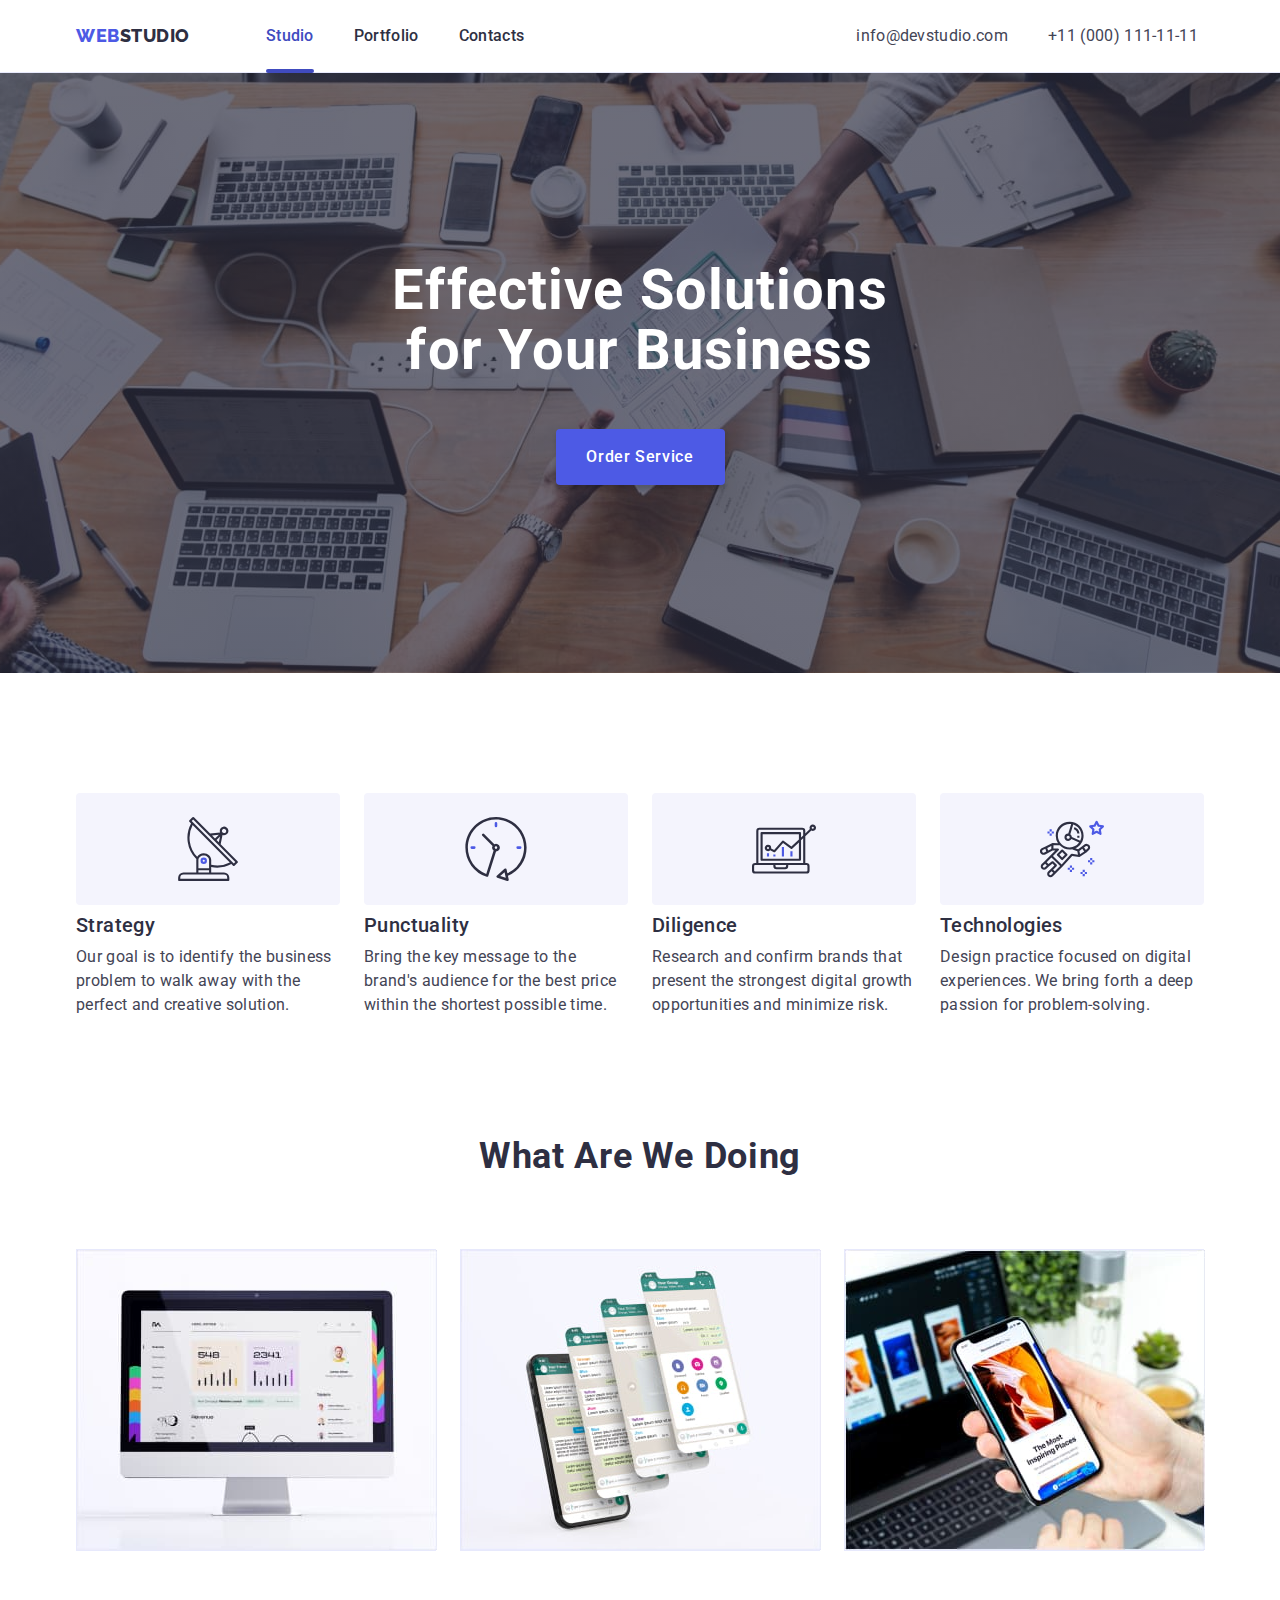
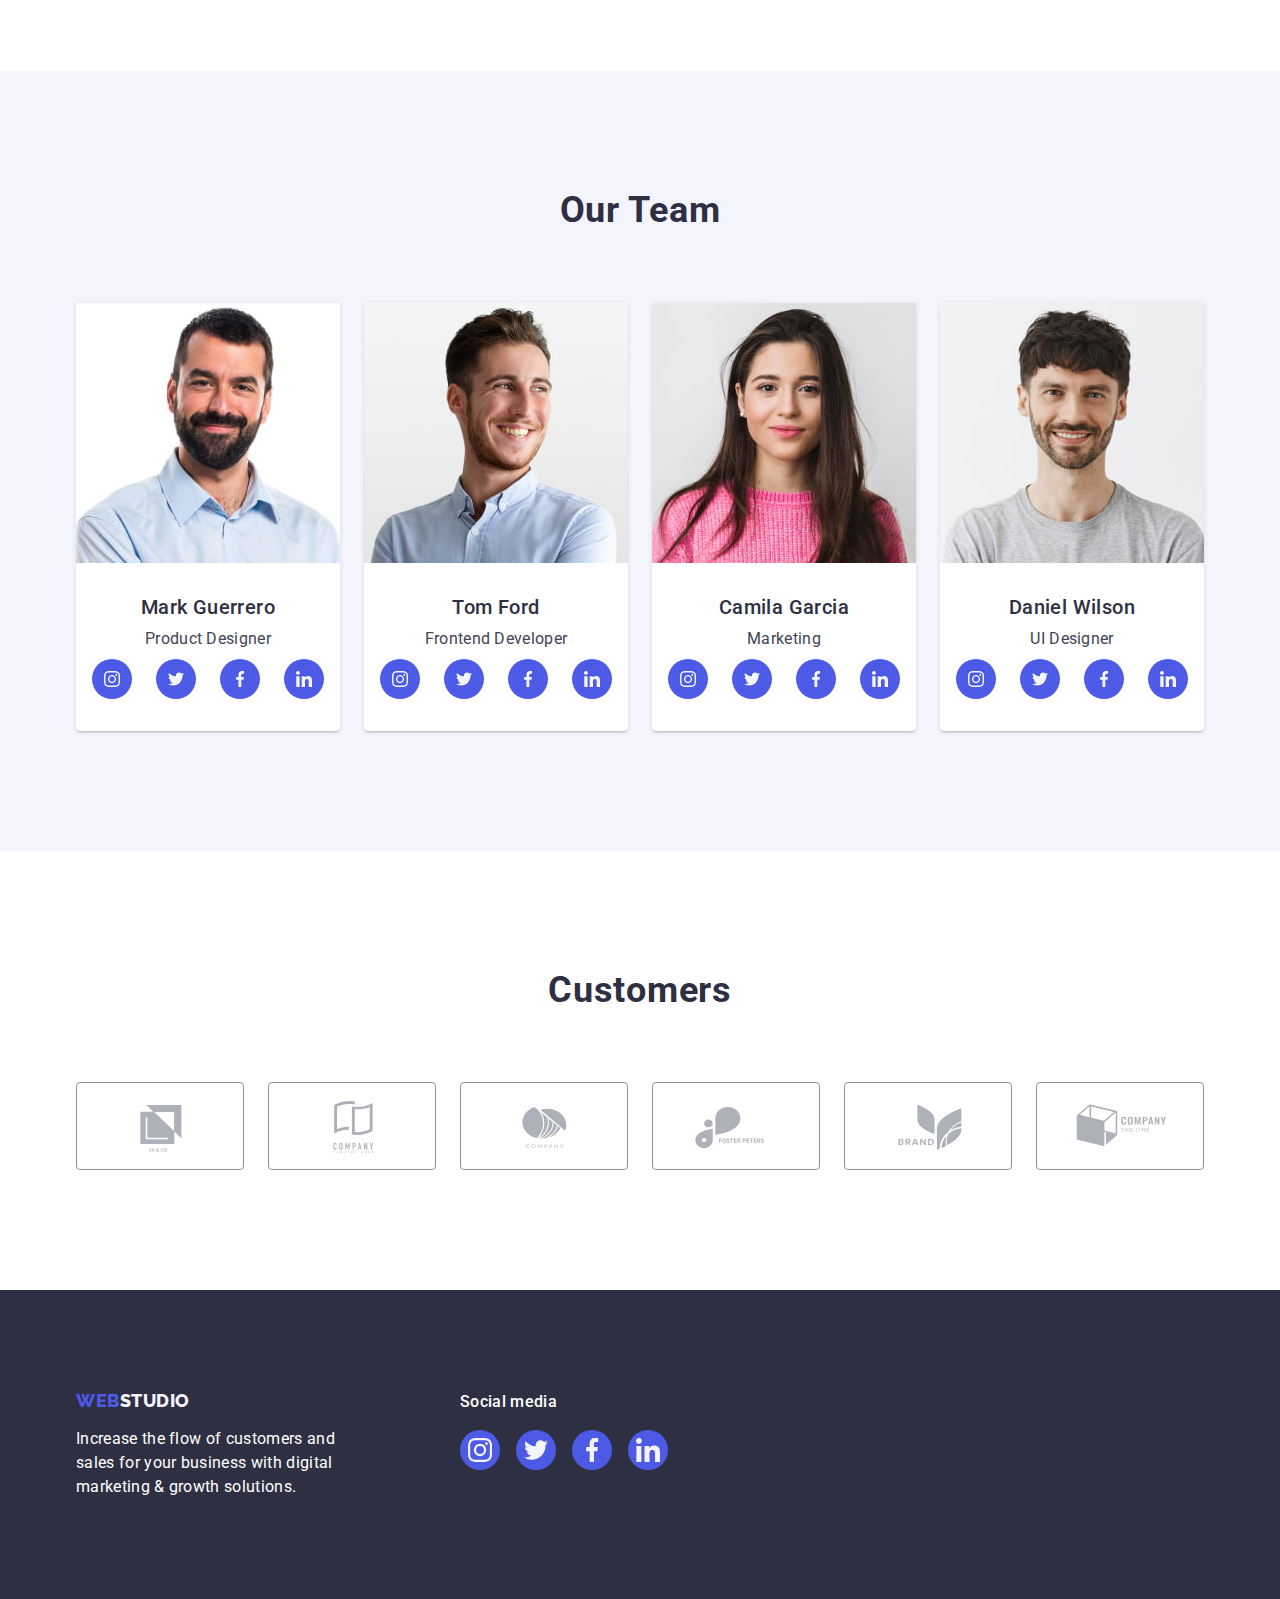
==== index.html @ e9fc78d8 "Initial commit" ====
<!DOCTYPE html>
<html lang="en">
  <head>
    <meta charset="UTF-8" />
    <meta http-equiv="X-UA-Compatible" content="IE=edge" />
    <meta name="viewport" content="width=device-width, initial-scale=1.0" />

    <link rel="preconnect" href="https://fonts.googleapis.com" />
    <link rel="preconnect" href="https://fonts.gstatic.com" crossorigin />
    <link
      href="https://fonts.googleapis.com/css2?family=Bodoni+Moda&family=Montserrat:wght@400;700&family=Roboto:wght@400;500;700;900&display=swap"
      rel="stylesheet"
    />

    <link rel="preconnect" href="https://fonts.googleapis.com" />
    <link rel="preconnect" href="https://fonts.gstatic.com" crossorigin />
    <link
      href="https://fonts.googleapis.com/css2?family=Bodoni+Moda&family=Montserrat:wght@400;700&family=Raleway:wght@800&family=Roboto:wght@400;500;700;900&display=swap"
      rel="stylesheet"
    />

    <link
      rel="stylesheet"
      href="https://cdn.jsdelivr.net/npm/modern-normalize@1.1.0/modern-normalize.min.css"
    />
    <link rel="stylesheet" href="./css/styles.css" />
    <title>WebStudio</title>
  </head>

  <body>
    <header class="border-bottom">
      <div class="container header-container">
        <nav class="header-nav">
          <a class="logo link" href="./index.html"
            >Web<span class="logo-studio-header">Studio</span></a
          >

          <ul class="list header-lists">
            <li>
              <a class="header-link-text current link" href="./index.html"
                >Studio</a
              >
            </li>
            <li>
              <a class="header-link-text link" href="./portfolio.html"
                >Portfolio</a
              >
            </li>
            <li><a class="header-link-text link" href="">Contacts</a></li>
          </ul>
        </nav>
        <address class="contacts">
          <ul class="list contacts-list">
            <li>
              <a class="header-contacts link" href="mailto:info@devstudio.com"
                >info@devstudio.com</a
              >
            </li>
            <li>
              <a class="header-contacts link" href="tel:+110001111111"
                >+11 (000) 111-11-11</a
              >
            </li>
          </ul>
        </address>
      </div>
    </header>

    <main>
      <!-- Banner section -->
      <section class="banner">
        <div class="container">
          <h1 class="banner-title">Effective Solutions for Your Business</h1>
          <button class="banner-button" type="button" data-modal-open>
            Order Service
          </button>
        </div>
      </section>
      <!-- Feature section -->
      <section class="section feature-section">
        <div class="container">
          <h2 class="visually-hidden">Features</h2>
          <ul class="list feature-container">
            <li class="feature-list">
              <div class="feature-icon-list">
                <svg class="feature-icon" width="64" height="64">
                  <use href="./images/icon.svg#antenna"></use>
                </svg>
              </div>
              <h3 class="feature-list-title">Strategy</h3>
              <p class="feature-list-desc">
                Our goal is to identify the business problem to walk away with
                the perfect and creative solution.
              </p>
            </li>

            <li class="feature-list">
              <div class="feature-icon-list">
                <svg class="feature-icon" width="64" height="64">
                  <use href="./images/icon.svg#clock"></use>
                </svg>
              </div>
              <h3 class="feature-list-title">Punctuality</h3>
              <p class="feature-list-desc">
                Bring the key message to the brand's audience for the best price
                within the shortest possible time.
              </p>
            </li>

            <li class="feature-list">
              <div class="feature-icon-list">
                <svg class="feature-icon" width="64" height="64">
                  <use href="./images/icon.svg#diagram"></use>
                </svg>
              </div>
              <h3 class="feature-list-title">Diligence</h3>
              <p class="feature-list-desc">
                Research and confirm brands that present the strongest digital
                growth opportunities and minimize risk.
              </p>
            </li>

            <li class="feature-list">
              <div class="feature-icon-list">
                <svg class="feature-icon" width="64" height="64">
                  <use href="./images/icon.svg#astronaut"></use>
                </svg>
              </div>
              <h3 class="feature-list-title">Technologies</h3>
              <p class="feature-list-desc">
                Design practice focused on digital experiences. We bring forth a
                deep passion for problem-solving.
              </p>
            </li>
          </ul>
        </div>
      </section>
      <!-- Examples section -->
      <section class="section">
        <div class="container">
          <h2 class="section-title">What are we doing</h2>
          <ul class="list examples-list">
            <li class="examples-item">
              <img src="./images/example1.jpg" alt="example 1" width="360" />
            </li>
            <li class="examples-item">
              <img src="./images/example2.jpg" alt="example 2" width="360" />
            </li>
            <li class="examples-item">
              <img src="./images/example3.jpg" alt="example 3" width="360" />
            </li>
          </ul>
        </div>
      </section>
      <!-- Team section -->
      <section class="team-section section">
        <div class="container">
          <h2 class="section-title">Our Team</h2>
          <ul class="list card-container">
            <li class="team-list">
              <img src="./images/mark.jpg" alt="team card 1" width="264" />
              <div class="card-content">
                <h3 class="team-members-names">Mark Guerrero</h3>
                <p class="team-members-position">Product Designer</p>
                <ul class="team-icon-list list">
                  <li class="team-icon-item">
                    <a
                      class="link team-icon-link"
                      href=""
                      target="_blank"
                      rel="noopener noreferrer"
                      aria-label="Facebook icon"
                    >
                      <svg class="team-icon" width="16" height="16">
                        <use href="./images/icon.svg#instagram"></use>
                      </svg>
                    </a>
                  </li>
                  <li class="team-icon-item">
                    <a
                      class="link team-icon-link"
                      href=""
                      target="_blank"
                      rel="noopener noreferrer"
                      aria-label="Facebook icon"
                    >
                      <svg class="team-icon" width="16" height="16">
                        <use href="./images/icon.svg#twitter"></use>
                      </svg>
                    </a>
                  </li>
                  <li class="team-icon-item">
                    <a
                      class="link team-icon-link"
                      href=""
                      target="_blank"
                      rel="noopener noreferrer"
                      aria-label="Facebook icon"
                    >
                      <svg class="team-icon" width="16" height="16">
                        <use href="./images/icon.svg#facebook"></use>
                      </svg>
                    </a>
                  </li>
                  <li class="team-icon-item">
                    <a
                      class="link team-icon-link"
                      href=""
                      target="_blank"
                      rel="noopener noreferrer"
                      aria-label="Facebook icon"
                    >
                      <svg class="team-icon" width="16" height="16">
                        <use href="./images/icon.svg#linkedin"></use>
                      </svg>
                    </a>
                  </li>
                </ul>
              </div>
            </li>
            <li class="team-list">
              <img src="./images/tom.jpg" alt="team card 2" width="264" />
              <div class="card-content">
                <h3 class="team-members-names">Tom Ford</h3>
                <p class="team-members-position">Frontend Developer</p>
                <ul class="team-icon-list list">
                  <li class="team-icon-item">
                    <a
                      class="link team-icon-link"
                      href=""
                      target="_blank"
                      rel="noopener noreferrer"
                      aria-label="Facebook icon"
                    >
                      <svg class="team-icon" width="16" height="16">
                        <use href="./images/icon.svg#instagram"></use>
                      </svg>
                    </a>
                  </li>
                  <li>
                    <a
                      class="link team-icon-link"
                      href=""
                      target="_blank"
                      rel="noopener noreferrer"
                      aria-label="Facebook icon"
                    >
                      <svg class="team-icon" width="16" height="16">
                        <use href="./images/icon.svg#twitter"></use>
                      </svg>
                    </a>
                  </li>
                  <li class="team-icon-item">
                    <a
                      class="link team-icon-link"
                      href=""
                      target="_blank"
                      rel="noopener noreferrer"
                      aria-label="Facebook icon"
                    >
                      <svg class="team-icon" width="16" height="16">
                        <use href="./images/icon.svg#facebook"></use>
                      </svg>
                    </a>
                  </li>
                  <li class="team-icon-item">
                    <a
                      class="link team-icon-link"
                      href=""
                      target="_blank"
                      rel="noopener noreferrer"
                      aria-label="Facebook icon"
                    >
                      <svg class="team-icon" width="16" height="16">
                        <use href="./images/icon.svg#linkedin"></use>
                      </svg>
                    </a>
                  </li>
                </ul>
              </div>
            </li>
            <li class="team-list">
              <img src="./images/camila.jpg" alt="team card 3" width="264" />
              <div class="card-content">
                <h3 class="team-members-names">Camila Garcia</h3>
                <p class="team-members-position">Marketing</p>
                <ul class="team-icon-list list">
                  <li class="team-icon-item">
                    <a
                      class="link team-icon-link"
                      href=""
                      target="_blank"
                      rel="noopener noreferrer"
                      aria-label="Facebook icon"
                    >
                      <svg class="team-icon" width="16" height="16">
                        <use href="./images/icon.svg#instagram"></use>
                      </svg>
                    </a>
                  </li>
                  <li class="team-icon-item">
                    <a
                      class="link team-icon-link"
                      href=""
                      target="_blank"
                      rel="noopener noreferrer"
                      aria-label="Facebook icon"
                    >
                      <svg class="team-icon" width="16" height="16">
                        <use href="./images/icon.svg#twitter"></use>
                      </svg>
                    </a>
                  </li>
                  <li class="team-icon-item">
                    <a
                      class="link team-icon-link"
                      href=""
                      target="_blank"
                      rel="noopener noreferrer"
                      aria-label="Facebook icon"
                    >
                      <svg class="team-icon" width="16" height="16">
                        <use href="./images/icon.svg#facebook"></use>
                      </svg>
                    </a>
                  </li>
                  <li class="team-icon-item">
                    <a
                      class="link team-icon-link"
                      href=""
                      target="_blank"
                      rel="noopener noreferrer"
                      aria-label="Facebook icon"
                    >
                      <svg class="team-icon" width="16" height="16">
                        <use href="./images/icon.svg#linkedin"></use>
                      </svg>
                    </a>
                  </li>
                </ul>
              </div>
            </li>
            <li class="team-list">
              <img src="./images/daniel.jpg" alt="team card 4" width="264" />
              <div class="card-content">
                <h3 class="team-members-names">Daniel Wilson</h3>
                <p class="team-members-position">UI Designer</p>
                <ul class="team-icon-list list">
                  <li class="team-icon-item">
                    <a
                      class="link team-icon-link"
                      href=""
                      target="_blank"
                      rel="noopener noreferrer"
                      aria-label="Facebook icon"
                    >
                      <svg class="team-icon" width="16" height="16">
                        <use href="./images/icon.svg#instagram"></use>
                      </svg>
                    </a>
                  </li>
                  <li class="team-icon-item">
                    <a
                      class="link team-icon-link"
                      href=""
                      target="_blank"
                      rel="noopener noreferrer"
                      aria-label="Facebook icon"
                    >
                      <svg class="team-icon" width="16" height="16">
                        <use href="./images/icon.svg#twitter"></use>
                      </svg>
                    </a>
                  </li>
                  <li class="team-icon-item">
                    <a
                      class="link team-icon-link"
                      href=""
                      target="_blank"
                      rel="noopener noreferrer"
                      aria-label="Facebook icon"
                    >
                      <svg class="team-icon" width="16" height="16">
                        <use href="./images/icon.svg#facebook"></use>
                      </svg>
                    </a>
                  </li>
                  <li class="team-icon-item">
                    <a
                      class="link team-icon-link"
                      href=""
                      target="_blank"
                      rel="noopener noreferrer"
                      aria-label="Facebook icon"
                    >
                      <svg class="team-icon" width="16" height="16">
                        <use href="./images/icon.svg#linkedin"></use>
                      </svg>
                    </a>
                  </li>
                </ul>
              </div>
            </li>
          </ul>
        </div>
      </section>
      <!-- Customer section -->
      <section class="section">
        <div class="container">
          <h2 class="section-title customer-title">Customers</h2>
          <ul class="clients-list list">
            <li class="list clients-item">
              <a href="" class="clients-link link">
                <svg class="clients-icon" width="104" height="56">
                  <use href="./images/icon.svg#client-logo-1"></use>
                </svg>
              </a>
            </li>
            <li class="list clients-item">
              <a href="" class="clients-link link">
                <svg class="clients-icon" width="104" height="56">
                  <use href="./images/icon.svg#client-logo-2"></use>
                </svg>
              </a>
            </li>
            <li class="list clients-item">
              <a href="" class="clients-link link">
                <svg class="clients-icon" width="104" height="56">
                  <use href="./images/icon.svg#client-logo-3"></use>
                </svg>
              </a>
            </li>
            <li class="list clients-item">
              <a href="" class="clients-link link">
                <svg class="clients-icon" width="104" height="56">
                  <use href="./images/icon.svg#client-logo-4"></use>
                </svg>
              </a>
            </li>
            <li class="list clients-item">
              <a href="" class="clients-link link">
                <svg class="clients-icon" width="104" height="56">
                  <use href="./images/icon.svg#client-logo-5"></use>
                </svg>
              </a>
            </li>
            <li class="list clients-item">
              <a href="" class="clients-link link">
                <svg class="clients-icon" width="104" height="56">
                  <use href="./images/icon.svg#client-logo-6"></use>
                </svg>
              </a>
            </li>
          </ul>
        </div>
      </section>
    </main>

    <footer class="footer">
      <div class="container footer-container">
        <div>
          <a class="logo link logo-footer" href="./index.html"
            >Web<span class="logo-studio-footer">Studio</span></a
          >
          <p class="footer-desc">
            Increase the flow of customers and sales for your business with
            digital marketing & growth solutions.
          </p>
        </div>

        <div class="footer-socials-container">
          <p class="footer-socials-title">Social media</p>
          <ul class="list footer-icon-list">
            <li class="footer-icon-item">
              <a class="footer-socials-link link" href="">
                <svg class="footer-icon" width="24" height="24">
                  <use href="./images/icon.svg#instagram"></use>
                </svg>
              </a>
            </li>
            <li class="footer-icon-item">
              <a class="footer-socials-link link" href="">
                <svg class="footer-icon" width="24" height="24">
                  <use href="./images/icon.svg#twitter"></use>
                </svg>
              </a>
            </li>
            <li class="footer-icon-item">
              <a class="footer-socials-link link" href="">
                <svg class="footer-icon" width="24" height="24">
                  <use href="./images/icon.svg#facebook"></use>
                </svg>
              </a>
            </li>
            <li class="footer-icon-item">
              <a class="footer-socials-link link" href="">
                <svg class="footer-icon" width="24" height="24">
                  <use href="./images/icon.svg#linkedin"></use>
                </svg>
              </a>
            </li>
          </ul>
        </div>
      </div>
    </footer>

    <!-- Modal Window -->
    <div class="backdrop is-hidden" data-modal>
      <div class="modal">
        <button class="modal-btn" type="button" data-modal-close>
          <svg class="modal-icon" width="8px" height="8px">
            <use href="./images/icon.svg#close-black"></use>
          </svg>
        </button>
      </div>
    </div>
    <script src="./js/modal.js"></script>
  </body>
</html>
---- css/styles.css ----
:root {
  --iris: #4d5ae5;
  --ocean: #404bbf;
  --navy-blue: #2e2f42;
  --green: #31d0aa;
  --slate: #434455;
  --light-slate: #8e8f99;
  --cornflower: #e7e9fc;
  --cloud: #f4f4fd;
  --navy-blue-modal: #2e2f42;
  --grey: #2e2f42;
  --white: #ffffff;
  --dairy: #fcfcfc;
  --def-transition: 250ms cubic-bezier(0.4, 0, 0.2, 1);
}

body {
  font-family: "Roboto", sans-serif;
  color: var(--slate);
  background: var(--white);
}

.visually-hidden {
  position: absolute;
  width: 1px;
  height: 1px;
  margin: -1px;
  border: 0;
  padding: 0;
  white-space: nowrap;
  clip-path: inset(100%);
  clip: rect(0 0 0 0);
  overflow: hidden;
}

.container {
  width: 1158px;
  margin-left: auto;
  margin-right: auto;
  padding-right: 15px;
  padding-left: 15px;

  /* outline: 2px solid red; */
  outline-offset: -2px;
}

.section {
  padding-top: 120px;
  padding-bottom: 120px;
}

/**
  |============================
  | RESET START
  |============================
*/
h1,
h2,
h3,
h4,
h5,
h5,
p {
  margin: 0;
}

img {
  display: block;
}
.link {
  color: currentColor;
  text-decoration: none;
}

.list {
  list-style: none;
  padding: 0;
  margin: 0;
}
button {
  font-family: inherit;
  color: currentColor;
  cursor: pointer;
}

/**
  |============================
  | RESET END
  |============================
*/

/**
  |============================
  | HEADER
  |============================
*/
.header-container {
  display: flex;
  align-items: center;
}
.border-bottom {
  border-bottom: 1px solid var(--cornflower);
  box-shadow: 0px 2px 1px rgba(46, 47, 66, 0.08),
    0px 1px 1px rgba(46, 47, 66, 0.16), 0px 1px 6px rgba(46, 47, 66, 0.08);
}

.header-nav {
  display: flex;
  align-items: center;
}

.logo {
  font-family: "Raleway", sans-serif;
  font-weight: 800;
  font-size: 18px;
  line-height: 1.17;
  letter-spacing: 0.03em;
  text-transform: uppercase;
  color: var(--iris);

  margin-right: 76px;
}

.logo-studio-header {
  color: var(--navy-blue-modal);
}

.logo-studio-footer {
  color: var(--cloud);
}

.header-link-text:hover,
.header-link-text:focus,
.header-contacts:hover,
.header-contacts:focus {
  color: var(--ocean);
}

.header-link-text::after {
  content: "";

  position: absolute;
  bottom: -0.5px;
  left: 0;

  display: block;
  width: 100%;
  height: 4px;

  border-radius: 2px;

  transition: background-color var(--def-transition);
}

.header-link-text.current {
  color: var(--ocean);
}

.header-link-text.current::after,
.header-link-text:hover::after,
.header-link-text:focus::after {
  background-color: var(--ocean);
}

.header-link-text {
  font-weight: 500;
  font-size: 16px;
  line-height: 1.5;
  letter-spacing: 0.02em;
  color: var(--navy-blue-modal);

  display: block;
  padding: 24px 0;

  position: relative;

  transition: color var(--def-transition);
}

.header-lists {
  display: flex;
  gap: 40px;
}

.contacts {
  font-style: normal;
  margin-left: 332px;
}

.contacts-list {
  display: flex;
  gap: 40px;
  /* margin-left: auto; */
}

.header-contacts {
  color: inherit;
  font-size: 16px;
  line-height: 1.5;
  letter-spacing: 0.02em;

  transition: color var(--def-transition);
}

/**
  |============================
  | BANNER
  |============================
*/
.banner {
  background-color: var(--navy-blue-modal);

  padding-top: 188px;
  padding-bottom: 188px;
  margin-left: auto;
  margin-right: auto;
  max-width: 1440px;

  background-image: linear-gradient(
      rgba(46, 47, 66, 0.7),
      rgba(46, 47, 66, 0.7)
    ),
    url(../images/bg-image/people-office.jpg);
  background-position: center;
  background-size: cover;
  background-repeat: no-repeat;
  /* text-align: center; */
}

.banner-title {
  font-weight: 700;
  font-size: 56px;
  line-height: 1.07;
  text-align: center;
  letter-spacing: 0.02em;
  color: var(--white);

  max-width: 496px;

  margin-left: auto;
  margin-right: auto;
  margin-bottom: 48px;
}

.banner-button {
  background-color: var(--iris);
  border-radius: 4px;
  border: none;

  font-family: "Roboto", sans-serif;
  color: var(--white);
  font-weight: 500;
  font-size: 16px;
  line-height: 1.5;
  letter-spacing: 0.04em;

  display: block;
  min-width: 169px;
  min-height: 56px;

  margin-right: auto;
  margin-left: auto;
  box-shadow: 0px 4px 4px rgba(0, 0, 0, 0.15);

  transition: background-color var(--def-transition);
}

.banner-button:hover,
.banner-button:focus {
  background-color: var(--ocean);
}

/**
  |============================
  | FEATURES
  |============================
*/
.feature-section {
  padding-bottom: 0;
}
.feature-container {
  display: flex;
  gap: 24px;
}

.feature-icon-list {
  display: flex;
  align-items: center;
  justify-content: center;
  height: 112px;

  background-color: var(--cloud);
  border-radius: 4px;

  margin-bottom: 8px;
}

.feature-icon {
}

.feature-list-title {
  font-weight: 500;
  font-size: 20px;
  line-height: 1.2;
  letter-spacing: 0.02em;
  color: var(--navy-blue-modal);

  margin-bottom: 8px;
}

.feature-list-desc {
  font-size: 16px;
  line-height: 1.5;
  letter-spacing: 0.02em;
}

.feature-list {
  width: 264px;
}

/**
  |============================
  | EXAMPLES
  |============================
*/
.examples-list {
  display: flex;
  gap: 24px;
}

.examples-item {
  border: 1px solid var(--cornflower);
  width: calc((100% - 48px) / 3);
}

/**
  |============================
  | TEAM
  |============================
*/

.section-title {
  font-weight: 700;
  font-size: 36px;
  line-height: 1.11;
  text-align: center;
  letter-spacing: 0.02em;
  text-transform: capitalize;
  color: var(--navy-blue-modal);

  margin-bottom: 72px;
}

.team-section {
  background-color: var(--cloud);
}

.card-container {
  display: flex;
  gap: 24px;
}

.card-content {
  padding: 32px 0;
}

.team-list {
  background-color: var(--white);
  box-shadow: 0px 1px 6px rgba(46, 47, 66, 0.08),
    0px 1px 1px rgba(46, 47, 66, 0.16), 0px 2px 1px rgba(46, 47, 66, 0.08);
  border-radius: 0px 0px 4px 4px;
}

.team-members-names {
  font-weight: 500;
  font-size: 20px;
  line-height: 1.2;
  text-align: center;
  letter-spacing: 0.02em;
  color: var(--navy-blue-modal);

  margin-bottom: 8px;
}

.team-members-position {
  font-size: 16px;
  line-height: 1.5;
  text-align: center;
  letter-spacing: 0.02em;
}

.team-icon-list {
  display: flex;
  justify-content: center;
  gap: 24px;

  margin-top: 8px;
}

.team-icon-link {
  display: flex;
  justify-content: center;
  align-items: center;
  width: 40px;
  height: 40px;

  border-radius: 50%;
  background-color: var(--iris);

  color: var(--cloud);

  transition: background-color var(--def-transition);
}

.team-icon {
  fill: currentColor;
}

.team-icon-link:hover,
.team-icon-link:focus {
  background-color: var(--ocean);
}
/**
  |============================
  | CLIENTS
  |============================
*/
.clients-list {
  display: flex;
  align-items: center;
  gap: 24px;
}

.customer-title {
  line-height: 1.1;
}

.clients-link {
  display: flex;
  align-items: center;
  justify-content: center;
  width: 168px;
  height: 88px;

  /* color: var(--light-slate); */
  color: #afb1b8;

  border: 1px solid var(--light-slate);
  border-radius: 4px;

  transition: color var(--def-transition), border-color var(--def-transition);
}

.clients-link:hover,
.clients-link:focus {
  color: var(--ocean);
  border-color: var(--ocean);
}

.clients-icon {
  fill: currentColor;
}

/**
  |============================
  | FOOTER
  |============================
*/
.footer {
  background-color: var(--navy-blue-modal);

  padding-top: 100px;
  padding-bottom: 100px;
}

.footer-container {
  display: flex;
  align-items: baseline;
  gap: 120px;
}

.logo-footer {
  display: inline-block;
  margin-bottom: 16px;
  margin-right: 0;
}

.footer-desc {
  font-size: 16px;
  line-height: 1.5;
  letter-spacing: 0.02em;
  color: var(--white);

  width: 264px;
}

.footer-socials-title {
  font-weight: 500;
  font-size: 16px;
  line-height: 1.5;
  letter-spacing: 0.02em;
  color: var(--white);

  margin-bottom: 16px;
}

.footer-icon-list {
  display: flex;
  align-items: center;
  justify-content: center;
  gap: 16px;
}

.footer-socials-link {
  display: flex;
  justify-content: center;
  align-items: center;
  width: 40px;
  height: 40px;

  background-color: var(--iris);
  border-radius: 50%;

  transition: background-color var(--def-transition);
}

.footer-socials-link:hover,
.footer-socials-link:focus {
  background-color: var(--green);
}

.footer-icon {
  fill: #f4f4fd;
}

/**
  |============================
  | MODAL
  |============================
*/
.backdrop {
  /* display: none; */
  position: fixed;
  top: 0;
  left: 0;

  width: 100%;
  height: 100%;

  background-color: rgba(46, 47, 66, 0.4);
}

.modal {
  position: absolute;
  top: calc(50% - 288px);
  left: calc(50% - 204px);

  width: 408px;
  min-height: 576px;
  padding: 24px;

  background-color: var(--dairy);
  box-shadow: 0px 1px 1px rgba(0, 0, 0, 0.14), 0px 1px 3px rgba(0, 0, 0, 0.12),
    0px 2px 1px rgba(0, 0, 0, 0.2);
  border-radius: 4px;
}

.modal-btn {
  display: flex;
  align-items: center;
  justify-content: center;
  width: 24px;
  height: 24px;

  margin-left: auto;

  background-color: var(--cornflower);
  border-radius: 50%;
  border: 1px solid rgba(0, 0, 0, 0.1);
  color: var(--navy-blue);

  transition: background-color var(--def-transition),
    color var(--def-transition), border var(--def-transition);
}

.modal-btn:hover,
.modal-btn:focus {
  background-color: var(--ocean);
  color: var(--white);
  border: none;
}

.modal-icon {
  fill: currentColor;

  display: flex;
  justify-content: center;
  align-items: center;
}

.is-hidden {
  opacity: 0;
  visibility: hidden;
  pointer-events: none;
}

/*
  |============================
  | PORTFOLIO
  |============================
*/

.portfolio-section {
  padding-top: 96px;
  padding-bottom: 120px;
}

/**
  |============================
  | FILTER
  |============================
*/
.filter-container {
  display: flex;
  justify-content: center;
  gap: 24px;

  margin-left: auto;
  margin-right: auto;
  margin-bottom: 72px;
}

.filter-buttons {
  background-color: var(--cloud);
  border: 1px solid var(--cornflower);
  border-radius: 4px;

  font-family: "Roboto", sans-serif;
  font-weight: 500;
  font-size: 16px;
  line-height: 1.5;
  text-align: center;
  letter-spacing: 0.04em;
  color: var(--iris);

  padding: 12px 24px;

  transition: color var(--def-transition),
    background-color var(--def-transition), border var(--def-transition),
    box-shadow var(--def-transition);
}

.filter-buttons:hover,
.filter-buttons:focus {
  color: var(--white);
  background-color: var(--ocean);
  border: 1px solid transparent;
  box-shadow: 0px 3px 1px rgba(0, 0, 0, 0.1), 0px 2px 1px rgba(0, 0, 0, 0.08),
    0px 2px 2px rgba(0, 0, 0, 0.12);
}

/**
  |============================
  | PROJECTS
  |============================
*/
.card-set {
  display: flex;
  flex-wrap: wrap;
  column-gap: 24px;
  row-gap: 48px;
}

.card-item {
  flex-basis: calc((100% - 2 * 24) / 3);
}

.card-projects-content {
  padding: 32px 16px;

  border-bottom: 1px solid var(--cornflower);
  border-left: 1px solid var(--cornflower);
  border-right: 1px solid var(--cornflower);
}
.card-projects-link {
  display: block;

  transition: box-shadow var(--def-transition);
}

.card-projects-link:hover,
.card-projects-link:focus {
  box-shadow: 0px 1px 6px rgba(46, 47, 66, 0.08),
    0px 1px 1px rgba(46, 47, 66, 0.16), 0px 2px 1px rgba(46, 47, 66, 0.08);
}

.project-title {
  font-weight: 500;
  font-size: 20px;
  line-height: 1.2;
  letter-spacing: 0.02em;
  color: var(--navy-blue-modal);

  margin-bottom: 8px;
}

.project-type {
  font-size: 16px;
  line-height: 1.5;
  letter-spacing: 0.02em;
  color: var(--slate);
}

.overlay-box {
  position: relative;

  overflow: hidden;
}

.overlay {
  position: absolute;
  top: 0;
  left: 0;
  transform: translateY(100%);

  width: 100%;
  height: 100%;
  padding: 40px 32px 0 32px;

  background-color: var(--iris);

  transition: transform var(--def-transition);
}

.overlay-label {
  font-size: 16px;
  line-height: 1.5;
  letter-spacing: 0.02em;
  color: var(--cloud);

  width: 296px;
  min-height: 96px;
}

.card-item:hover .overlay {
  transform: translateY(0);
}
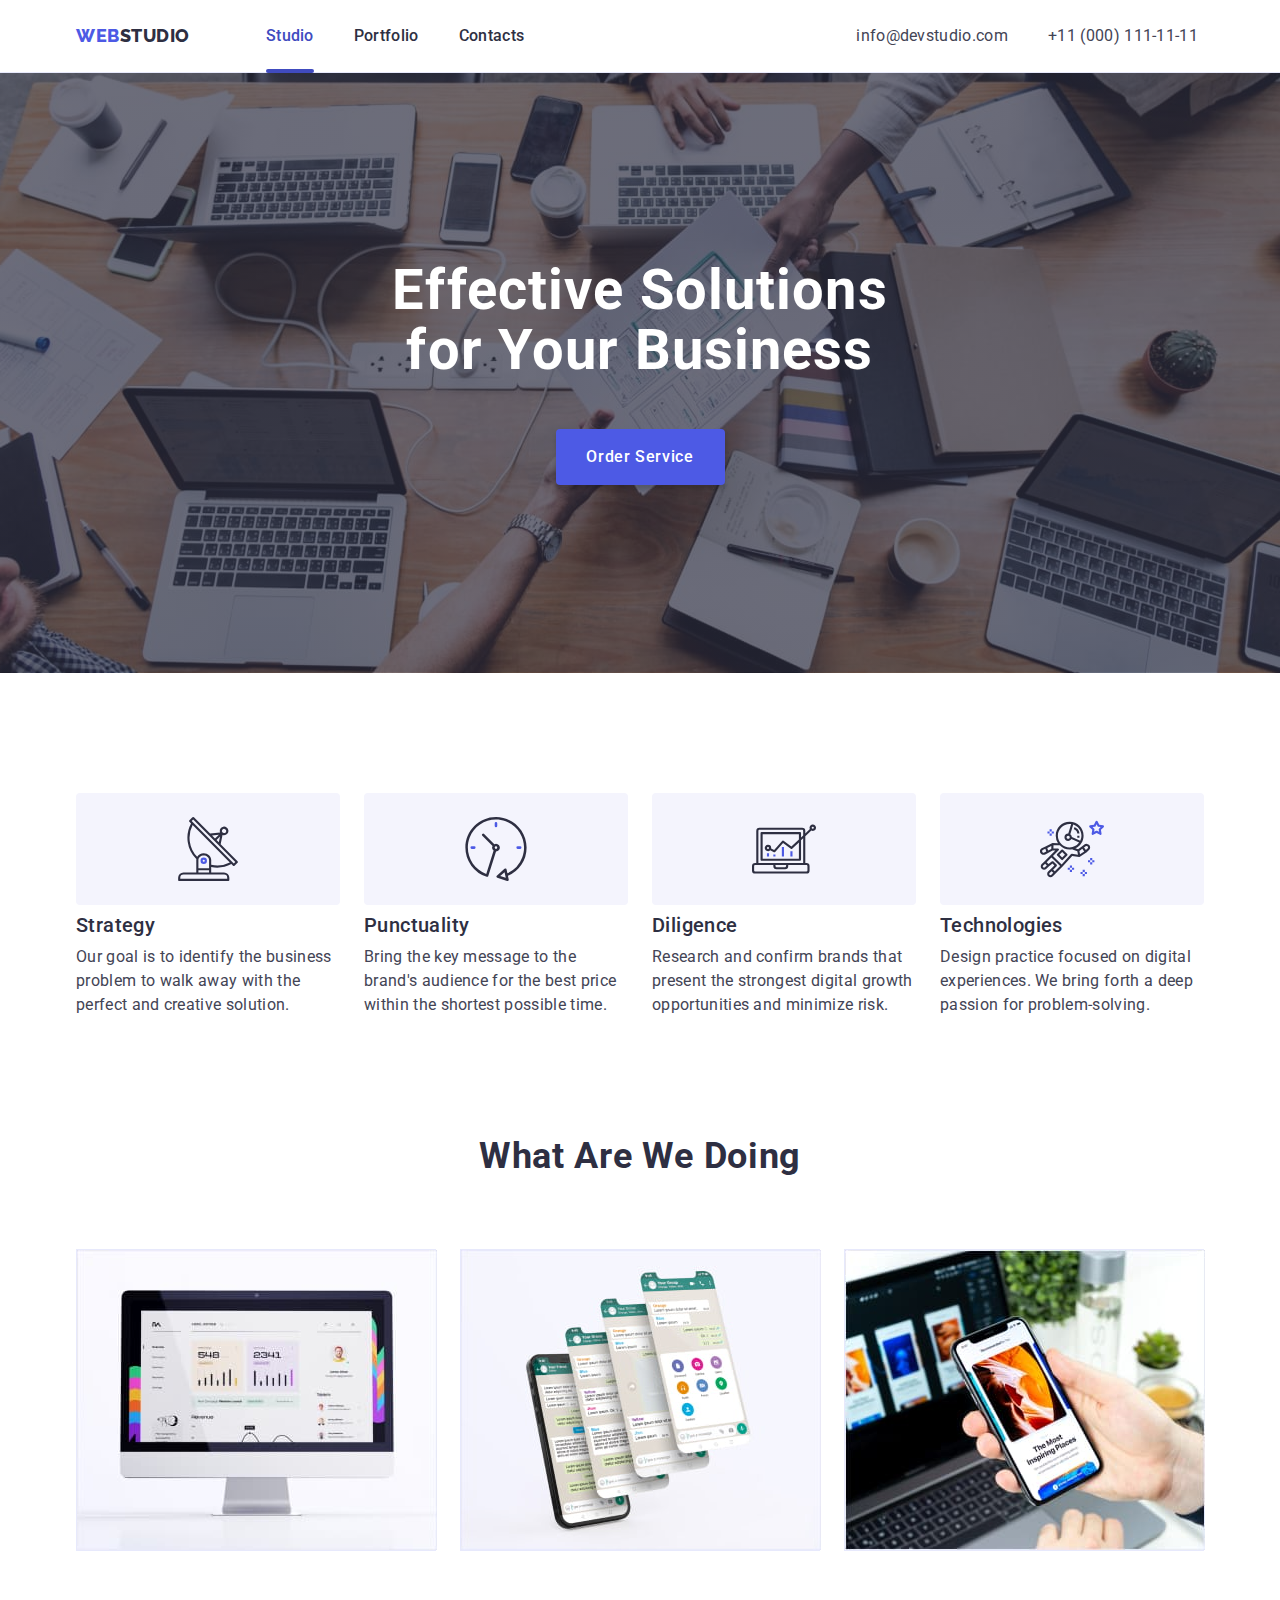
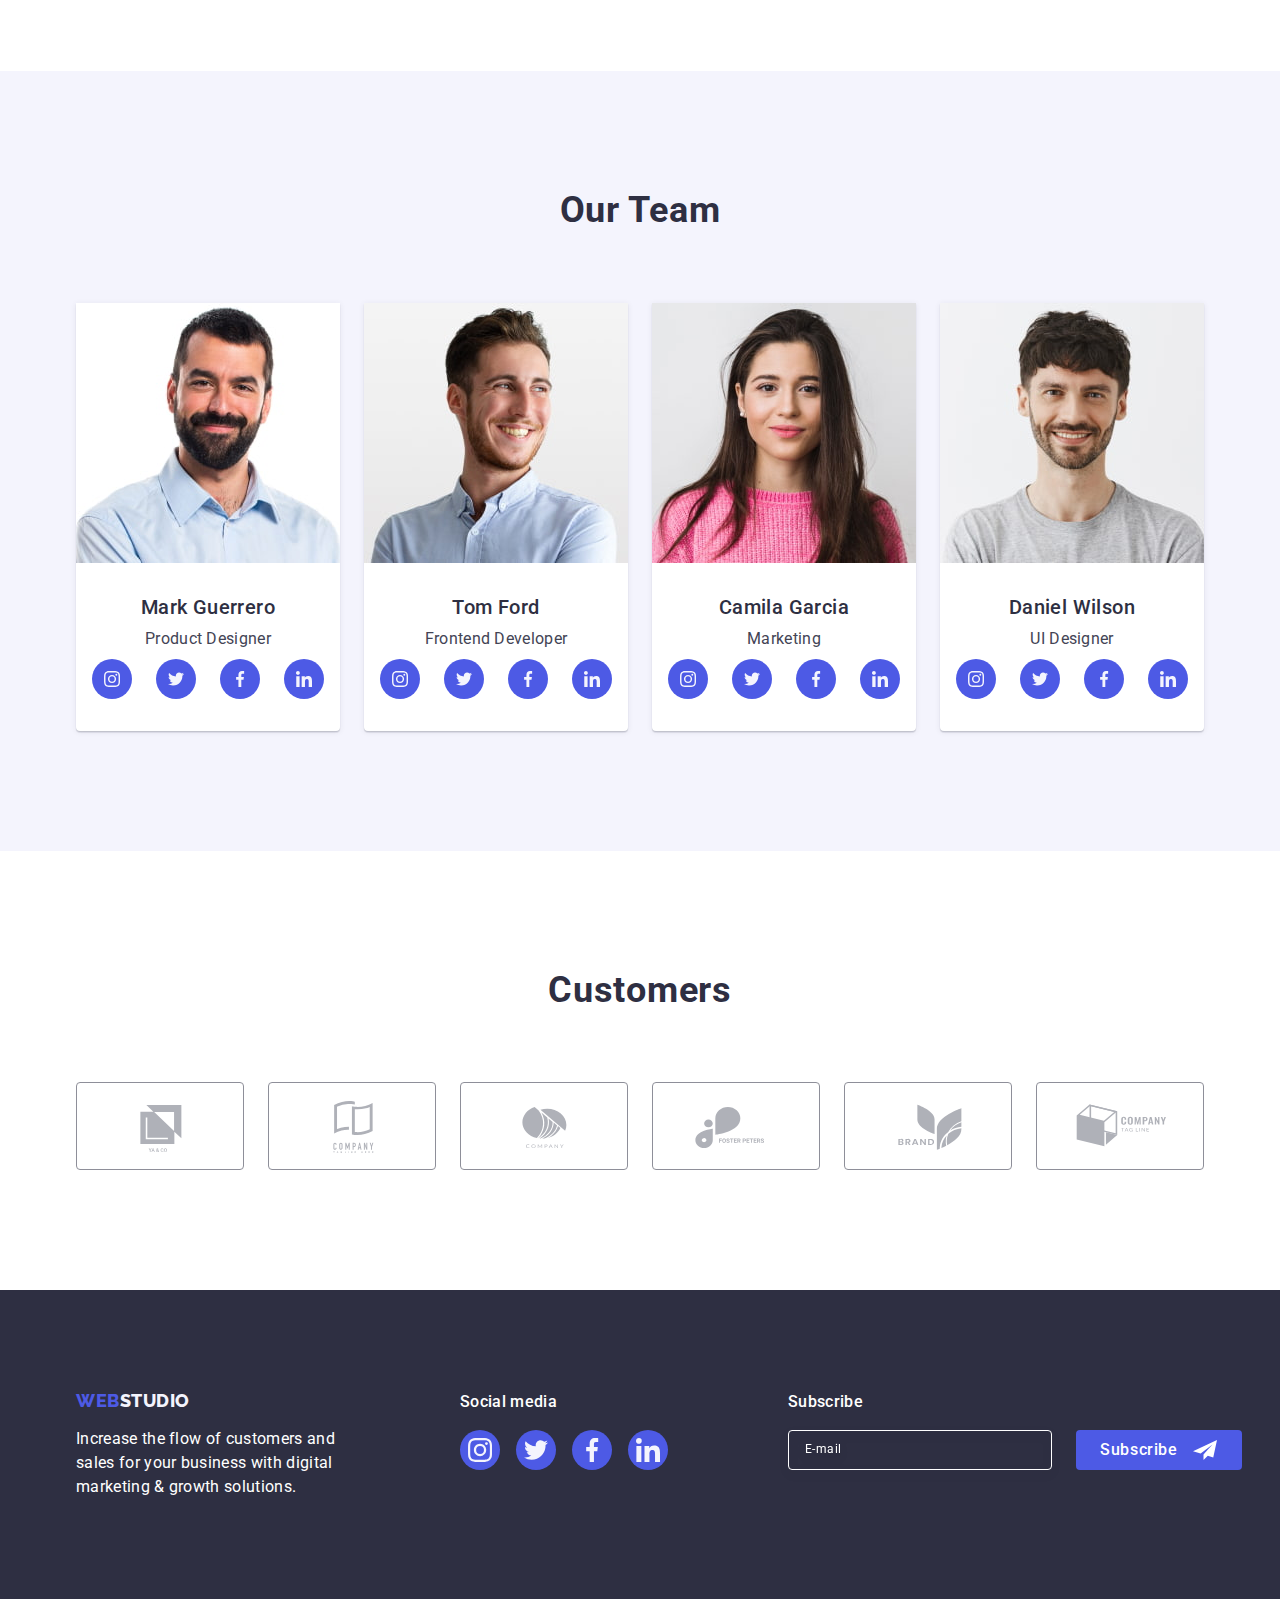
==== commit 187ec322: "html, css files update" ====
--- a/index.html
+++ b/index.html
@@ -469,7 +469,7 @@
         </div>
 
         <div class="footer-socials-container">
-          <p class="footer-socials-title">Social media</p>
+          <p class="footer-title">Social media</p>
           <ul class="list footer-icon-list">
             <li class="footer-icon-item">
               <a class="footer-socials-link link" href="">
@@ -500,6 +500,27 @@
               </a>
             </li>
           </ul>
+        </div>
+
+        <div>
+          <p class="footer-title">Subscribe</p>
+          <label for="email"></label>
+          <div class="footer-subscribe-box">
+            <input
+              class="footer-input"
+              type="email"
+              name="email"
+              id="email"
+              placeholder="E-mail"/>
+            <div class="footer-btn">
+              <button class="footer-subscribe-btn" type="button">
+                Subscribe
+              </button>
+              <svg class="footer-btn-icon" width="24" height="24">
+                <use href="./images/icon.svg#footer-btn"></use>
+              </svg>
+            </div>
+          </div>
         </div>
       </div>
     </footer>
@@ -512,8 +533,81 @@
             <use href="./images/icon.svg#close-black"></use>
           </svg>
         </button>
+
+        <strong class="modal-title">
+          Leave your contacts and we will call you back</strong
+        >
+        <form class="" name="contacts-form">
+          <label class="label-text" for="username">Name</label>
+          <div class="modal-form-input">
+            <input
+              class="form-input"
+              type="text"
+              name="username"
+              id="username"
+              required
+            />
+            <svg class="form-icons" width="18" height="18">
+              <use href="./images/icon.svg#person"></use>
+            </svg>
+          </div>
+
+          <label class="label-text" for="user-phone">Phone</label>
+          <div class="modal-form-input">
+            <input
+              class="form-input"
+              type="tel"
+              name="user-phone"
+              id="user-phone"
+              required
+            />
+            <svg class="form-icons" width="18" height="24">
+              <use href="./images/icon.svg#phone"></use>
+            </svg>
+          </div>
+
+          <label class="label-text" for="user-email">Email</label>
+          <div class="modal-form-input">
+            <input
+              class="form-input"
+              type="email"
+              name="user-email"
+              id="user-email"
+            />
+            <svg class="form-icons" width="18" height="24">
+              <use href="./images/icon.svg#email"></use>
+            </svg>
+          </div>
+
+          <label class="label-text" for="comment">Comment</label>
+          <textarea
+            class="comment-input"
+            name="comment"
+            rows="5"
+            placeholder="Text input"
+          ></textarea>
+
+          <label class="modal-checkbox-box">
+            <div class="checkbox-container">
+              <input
+                class="modal-checkbox-input"
+                type="checkbox"
+                name="checkbox"
+              />
+              <svg class="checkbox-icon" width="10" height="8">
+                <use href="./images/icon.svg#checkbox"></use>
+              </svg>
+            </div>
+            <span class="checkbox-text"
+              >I accept the terms and conditions of the
+              <a class="checkbox-privacy-link" href="">Privacy Police</a>
+            </span>
+          </label>
+          <button class="form-button" type="button">Send</button>
+        </form>
       </div>
     </div>
+
     <script src="./js/modal.js"></script>
   </body>
 </html>
--- a/css/styles.css
+++ b/css/styles.css
@@ -266,7 +266,11 @@
 }
 
 .banner-button:hover,
-.banner-button:focus {
+.banner-button:focus,
+.form-button:hover,
+.form-button:focus,
+.footer-subscribe-btn:hover,
+.footer-subscribe-btn:focus {
   background-color: var(--ocean);
 }
 
@@ -494,7 +498,7 @@
   width: 264px;
 }
 
-.footer-socials-title {
+.footer-title {
   font-weight: 500;
   font-size: 16px;
   line-height: 1.5;
@@ -531,6 +535,65 @@
 
 .footer-icon {
   fill: #f4f4fd;
+}
+
+.footer-subscribe-box {
+  display: flex;
+  justify-content: center;
+  align-items: center;
+  gap: 24px;
+}
+
+.footer-input {
+  border: 1px solid #ffffff;
+  outline: 1px solid transparent;
+  outline-offset: -1px;
+  filter: drop-shadow(0px 4px 4px rgba(0, 0, 0, 0.15));
+  border-radius: 4px;
+  background-color: transparent;
+
+  min-height: 40px;
+  min-width: 264px;
+  padding: 8px 16px;
+
+  color: var(--white);
+  font-size: 12px;
+}
+
+.footer-input::placeholder {
+  font-size: 12px;
+  line-height: 2;
+  letter-spacing: 0.04em;
+  color: var(--white);
+}
+
+.footer-btn {
+  position: relative;
+}
+
+.footer-subscribe-btn {
+  background-color: var(--iris);
+  border-radius: 4px;
+  border: none;
+
+  padding: 8px 64px 8px 24px;
+  min-width: 165px;
+
+  font-weight: 500;
+  font-size: 16px;
+  line-height: 1.5;
+  text-align: center;
+  letter-spacing: 0.04em;
+  color: var(--white);
+
+  transition: background-color var(--def-transition);
+}
+
+.footer-btn-icon {
+  position: absolute;
+  left: 117px;
+  top: 50%;
+  transform: translateY(-50%);
 }
 
 /**
@@ -604,6 +667,186 @@
   pointer-events: none;
 }
 
+.modal-title {
+  font-weight: 500;
+  font-size: 16px;
+  line-height: 1.5;
+  text-align: center;
+  letter-spacing: 0.02em;
+  color: var(--navy-blue);
+
+  display: block;
+  margin-top: 24px;
+  margin-bottom: 16px;
+}
+
+.label-text {
+  font-size: 12px;
+  line-height: 1.6;
+  letter-spacing: 0.04em;
+  color: var(--light-slate);
+
+  display: block;
+  margin-bottom: 4px;
+}
+
+.modal-form-input {
+  position: relative;
+
+  margin-bottom: 8px;
+}
+
+.form-input {
+  width: 100%;
+  min-height: 40px;
+  padding: 0 38px;
+
+  font-size: 12px;
+
+  border: 1px solid var(--navy-blue);
+  outline: 1px solid transparent;
+  outline-offset: -1px;
+  border-radius: 4px;
+  opacity: 0.2;
+
+  transition: outline-color var(--def-transition), opacity var(--def-transition),
+    box-shadow var(--def-transition);
+}
+
+.form-icons {
+  position: absolute;
+  left: 16px;
+  top: 50%;
+
+  transform: translateY(-50%);
+
+  fill: var(--navy-blue);
+
+  pointer-events: none;
+
+  transition: fill var(--def-transition);
+}
+
+.comment-input {
+  display: block;
+  width: 100%;
+  min-height: 120px;
+  margin-bottom: 16px;
+  padding: 8px 16px;
+
+  font-size: 12px;
+
+  border: 1px solid hsla(237, 18%, 22%, 0.2);
+  outline: 1px solid transparent;
+  outline-offset: -1px;
+  border-radius: 4px;
+  /* opacity: 0.2; */
+
+  resize: none;
+
+  transition: outline-color var(--def-transition), opacity var(--def-transition),
+    box-shadow var(--def-transition);
+}
+
+.comment-input::placeholder {
+  color: rgba(46, 47, 66, 0.4);
+  font-weight: 400;
+  font-size: 12px;
+  line-height: 1.6;
+  letter-spacing: 0.04em;
+}
+
+.modal-checkbox-box {
+  display: flex;
+  justify-content: center;
+  align-items: center;
+  gap: 8px;
+}
+
+.modal-checkbox-input {
+  appearance: none;
+
+  width: 16px;
+  height: 16px;
+
+  border: 1px solid var(--navy-blue);
+  border-radius: 2px;
+
+  cursor: pointer;
+
+  transition: background-color var(--def-transition),
+    border-color var(--def-transition);
+}
+
+.checkbox-container {
+  position: relative;
+}
+
+.checkbox-icon {
+  position: absolute;
+  left: 3px;
+  top: 4px;
+
+  cursor: pointer;
+  opacity: 0;
+}
+
+.modal-checkbox-input:checked + .checkbox-icon {
+  opacity: 1;
+}
+
+.modal-checkbox-input:checked {
+  background-color: var(--iris);
+  border-color: var(--iris);
+}
+
+.checkbox-text {
+  font-size: 12px;
+  line-height: 1.6px;
+  letter-spacing: 0.04em;
+  color: var(--light-slate);
+}
+
+.checkbox-privacy-link {
+  color: var(--iris);
+}
+
+.form-button {
+  font-weight: 500;
+  font-size: 16px;
+  line-height: 1.5;
+  text-align: center;
+  letter-spacing: 0.04em;
+  color: var(--white);
+
+  display: block;
+  padding: 16px 32px;
+  margin-top: 24px;
+  margin-left: auto;
+  margin-right: auto;
+  min-width: 169px;
+
+  background-color: var(--iris);
+  box-shadow: 0px 4px 4px rgba(0, 0, 0, 0.15);
+  border-radius: 4px;
+  border: none;
+
+  transition: background-color var(--def-transition);
+}
+
+.form-input:focus + .form-icons {
+  fill: var(--iris);
+}
+
+.form-input:focus,
+.comment-input:focus {
+  outline-color: var(--iris);
+  /* color: rgb(77, 90, 229); */
+  opacity: 1;
+  box-shadow: rgba(77, 90, 229, 0.2) 0px -3px 0px inset,
+    rgba(77, 90, 229, 0.3) 0px 1px 2px 0px,
+    rgba(77, 90, 229, 0.15) 0px 1px 3px 1px;
+}
 /*
   |============================
   | PORTFOLIO
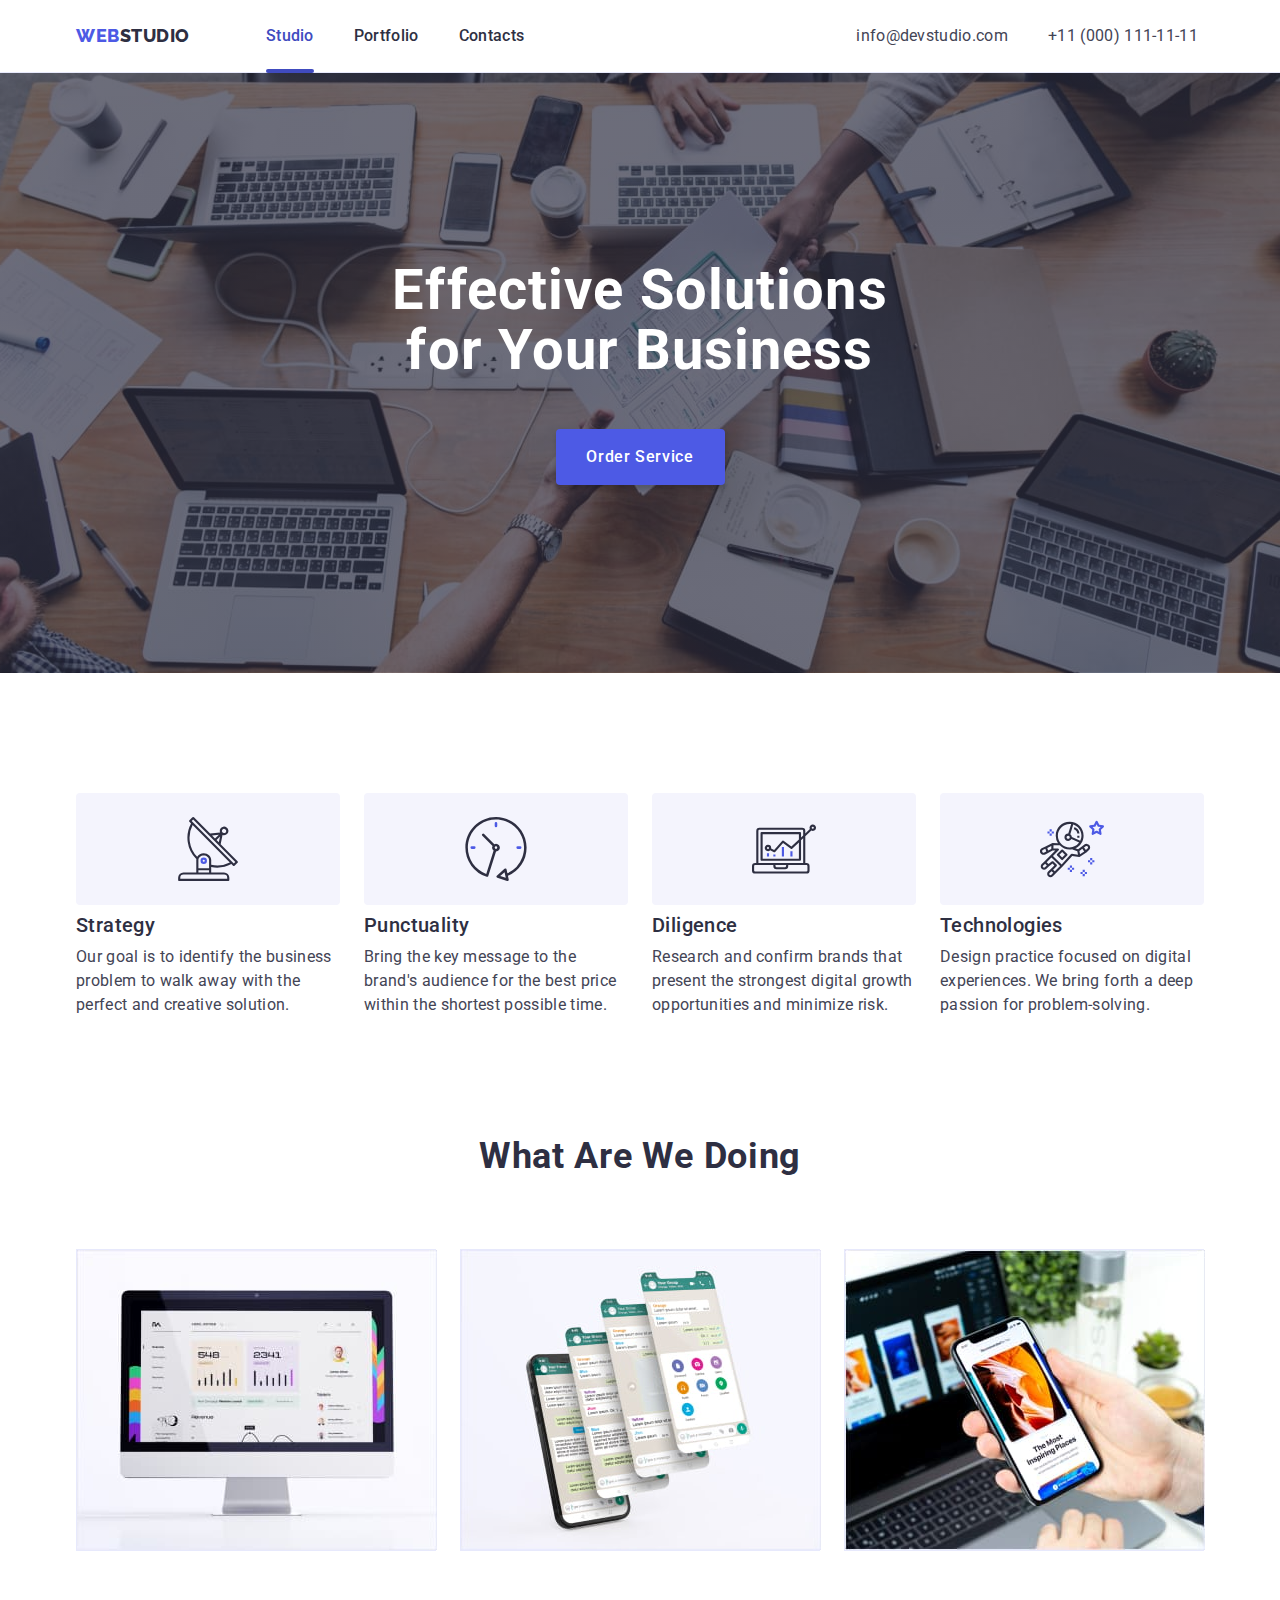
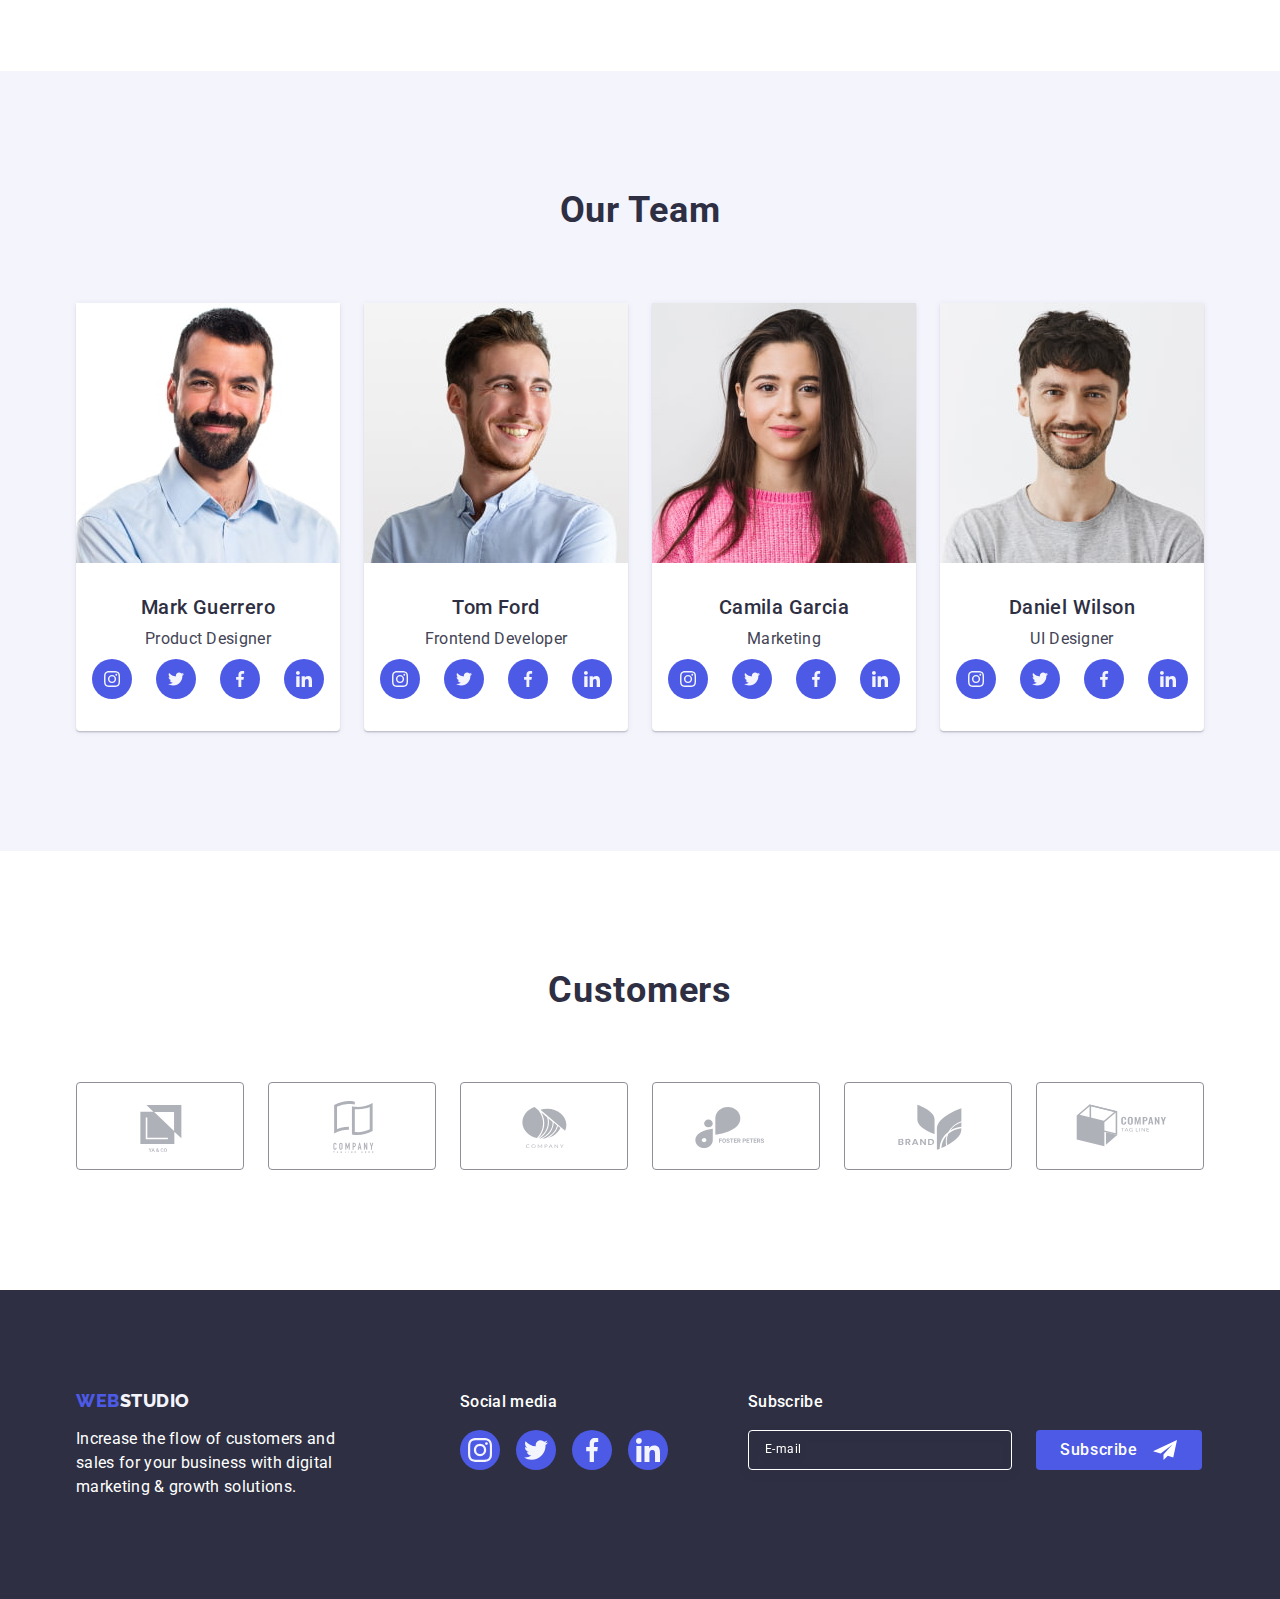
==== commit 2ddc4624: "index.html, portfolio.html upd" ====
--- a/index.html
+++ b/index.html
@@ -458,7 +458,7 @@
 
     <footer class="footer">
       <div class="container footer-container">
-        <div>
+        <div class="footer-desc-container">
           <a class="logo link logo-footer" href="./index.html"
             >Web<span class="logo-studio-footer">Studio</span></a
           >
--- a/css/styles.css
+++ b/css/styles.css
@@ -480,7 +480,10 @@
 .footer-container {
   display: flex;
   align-items: baseline;
-  gap: 120px;
+}
+
+.footer-desc-container {
+  margin-right: 120px;
 }
 
 .logo-footer {
@@ -496,6 +499,10 @@
   color: var(--white);
 
   width: 264px;
+}
+
+.footer-socials-container {
+  margin-right: 80px;
 }
 
 .footer-title {
@@ -758,7 +765,6 @@
 
 .modal-checkbox-box {
   display: flex;
-  justify-content: center;
   align-items: center;
   gap: 8px;
 }
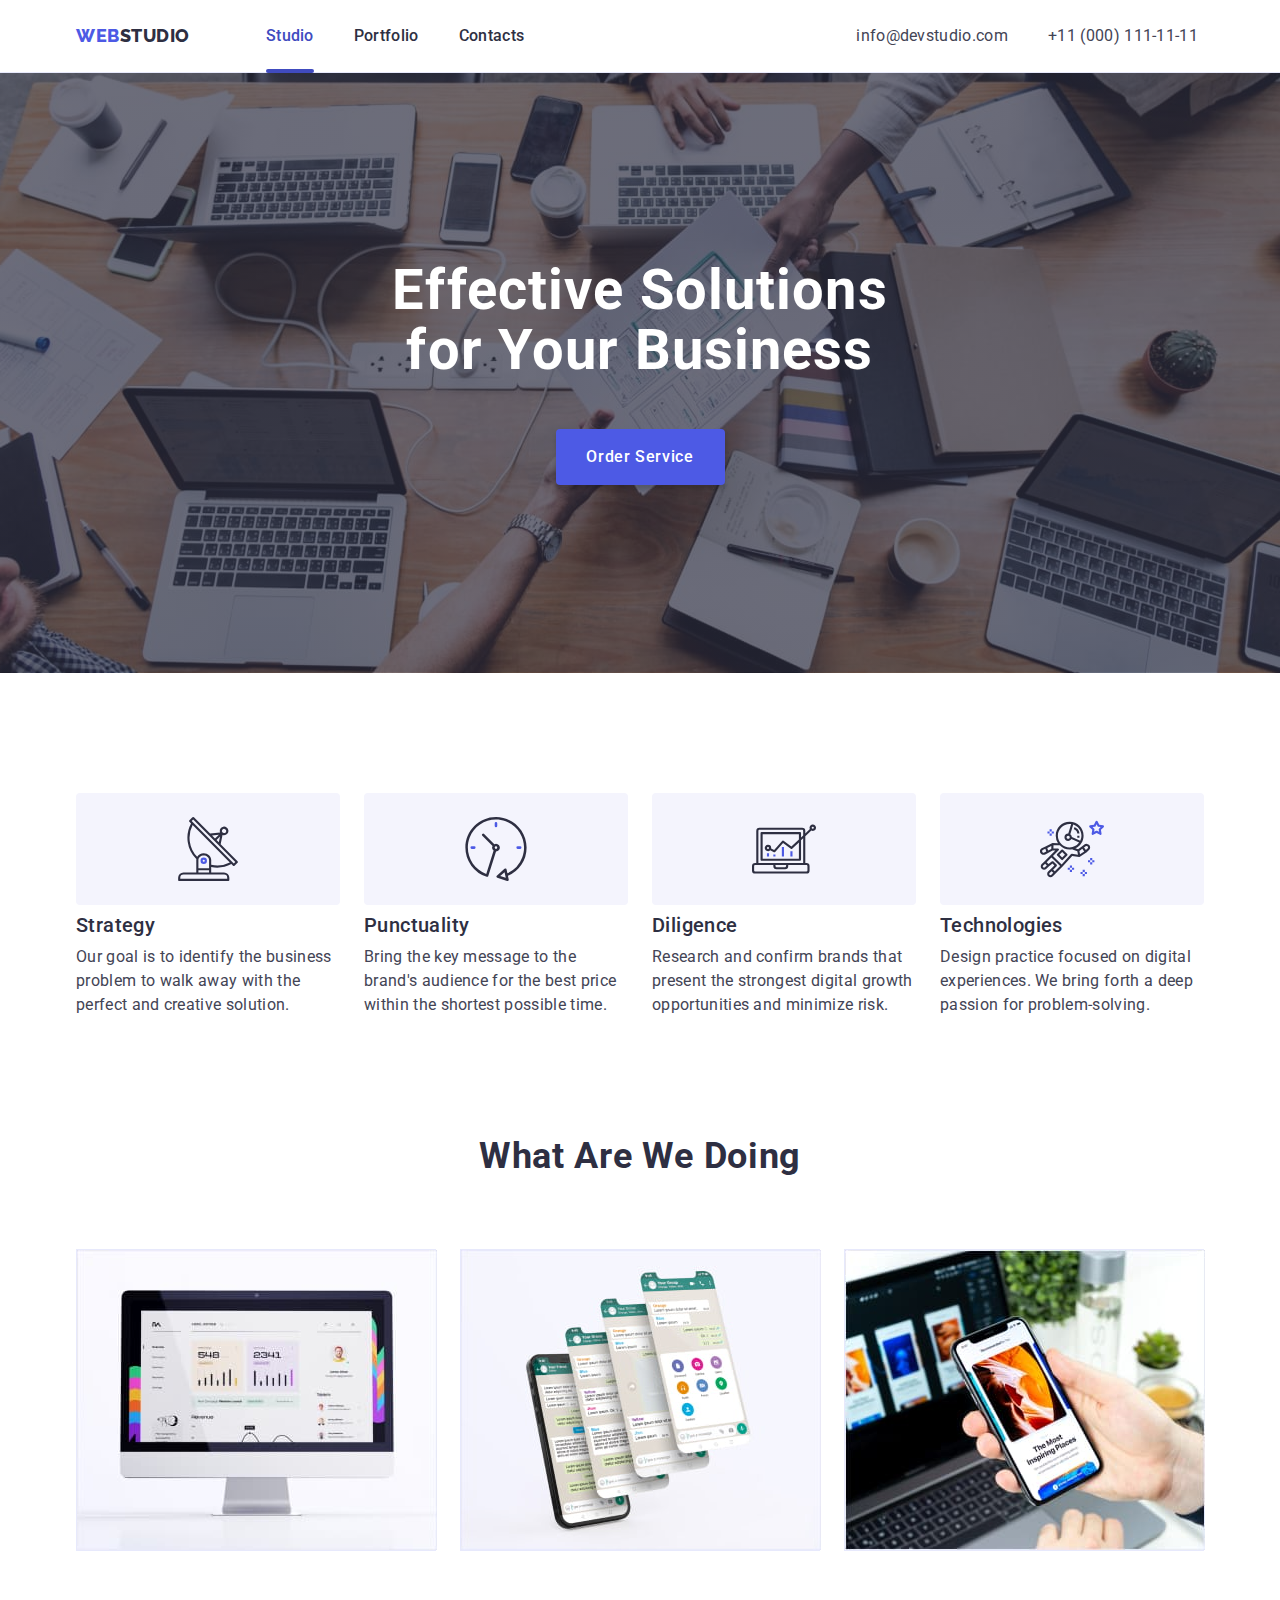
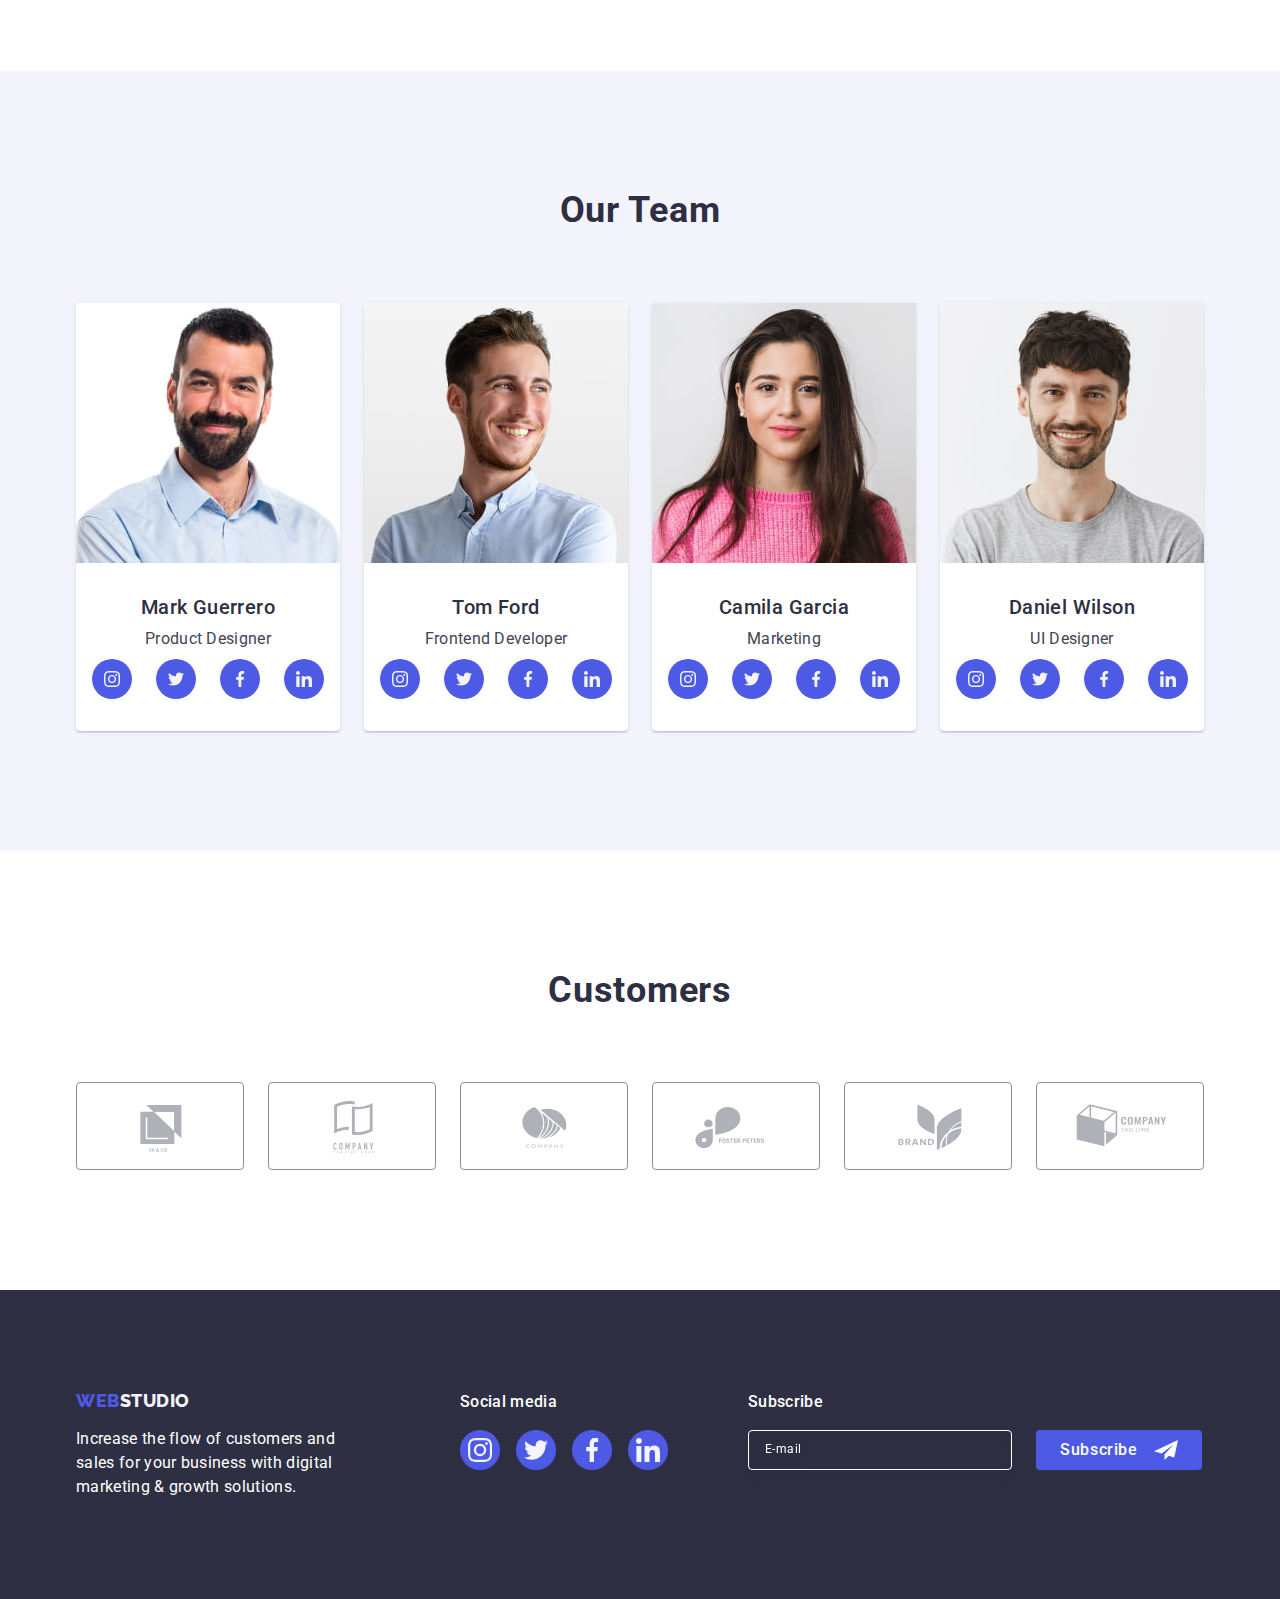
==== commit 2f2dae03: "html, css files upd 2" ====
--- a/index.html
+++ b/index.html
@@ -504,23 +504,22 @@
 
         <div>
           <p class="footer-title">Subscribe</p>
-          <label for="email"></label>
-          <div class="footer-subscribe-box">
+          <form class="footer-contacts" name="footer-contacts">
             <input
               class="footer-input"
               type="email"
               name="email"
               id="email"
-              placeholder="E-mail"/>
-            <div class="footer-btn">
-              <button class="footer-subscribe-btn" type="button">
-                Subscribe
-              </button>
+              placeholder="E-mail"
+            />
+            <button class="footer-subscribe-btn" type="submit">
+              Subscribe
+
               <svg class="footer-btn-icon" width="24" height="24">
                 <use href="./images/icon.svg#footer-btn"></use>
               </svg>
-            </div>
-          </div>
+            </button>
+          </form>
         </div>
       </div>
     </footer>
@@ -581,6 +580,7 @@
 
           <label class="label-text" for="comment">Comment</label>
           <textarea
+            id="comment"
             class="comment-input"
             name="comment"
             rows="5"
@@ -588,22 +588,20 @@
           ></textarea>
 
           <label class="modal-checkbox-box">
-            <div class="checkbox-container">
-              <input
-                class="modal-checkbox-input"
-                type="checkbox"
-                name="checkbox"
-              />
-              <svg class="checkbox-icon" width="10" height="8">
-                <use href="./images/icon.svg#checkbox"></use>
-              </svg>
-            </div>
+            <input
+              class="modal-checkbox-input"
+              type="checkbox"
+              name="checkbox"
+            />
+            <svg class="checkbox-icon" width="10" height="8">
+              <use href="./images/icon.svg#checkbox"></use>
+            </svg>
             <span class="checkbox-text"
               >I accept the terms and conditions of the
               <a class="checkbox-privacy-link" href="">Privacy Police</a>
             </span>
           </label>
-          <button class="form-button" type="button">Send</button>
+          <button class="form-button" type="submit">Send</button>
         </form>
       </div>
     </div>
--- a/css/styles.css
+++ b/css/styles.css
@@ -299,9 +299,6 @@
   margin-bottom: 8px;
 }
 
-.feature-icon {
-}
-
 .feature-list-title {
   font-weight: 500;
   font-size: 20px;
@@ -544,7 +541,7 @@
   fill: #f4f4fd;
 }
 
-.footer-subscribe-box {
+.footer-contacts {
   display: flex;
   justify-content: center;
   align-items: center;
@@ -574,16 +571,17 @@
   color: var(--white);
 }
 
-.footer-btn {
-  position: relative;
-}
-
 .footer-subscribe-btn {
+  display: flex;
+  align-items: center;
+  justify-content: center;
+  gap: 16px;
+
   background-color: var(--iris);
   border-radius: 4px;
   border: none;
 
-  padding: 8px 64px 8px 24px;
+  padding: 8px 24px;
   min-width: 165px;
 
   font-weight: 500;
@@ -597,10 +595,6 @@
 }
 
 .footer-btn-icon {
-  position: absolute;
-  left: 117px;
-  top: 50%;
-  transform: translateY(-50%);
 }
 
 /**
@@ -689,7 +683,7 @@
 
 .label-text {
   font-size: 12px;
-  line-height: 1.6;
+  line-height: 1.7;
   letter-spacing: 0.04em;
   color: var(--light-slate);
 
@@ -759,7 +753,7 @@
   color: rgba(46, 47, 66, 0.4);
   font-weight: 400;
   font-size: 12px;
-  line-height: 1.6;
+  line-height: 1.7;
   letter-spacing: 0.04em;
 }
 
@@ -767,6 +761,8 @@
   display: flex;
   align-items: center;
   gap: 8px;
+
+  position: relative;
 }
 
 .modal-checkbox-input {
@@ -782,16 +778,13 @@
 
   transition: background-color var(--def-transition),
     border-color var(--def-transition);
-}
-
-.checkbox-container {
-  position: relative;
 }
 
 .checkbox-icon {
   position: absolute;
   left: 3px;
-  top: 4px;
+  top: 50%;
+  transform: translateY(-50%);
 
   cursor: pointer;
   opacity: 0;
@@ -808,7 +801,7 @@
 
 .checkbox-text {
   font-size: 12px;
-  line-height: 1.6px;
+  line-height: 1.7;
   letter-spacing: 0.04em;
   color: var(--light-slate);
 }
